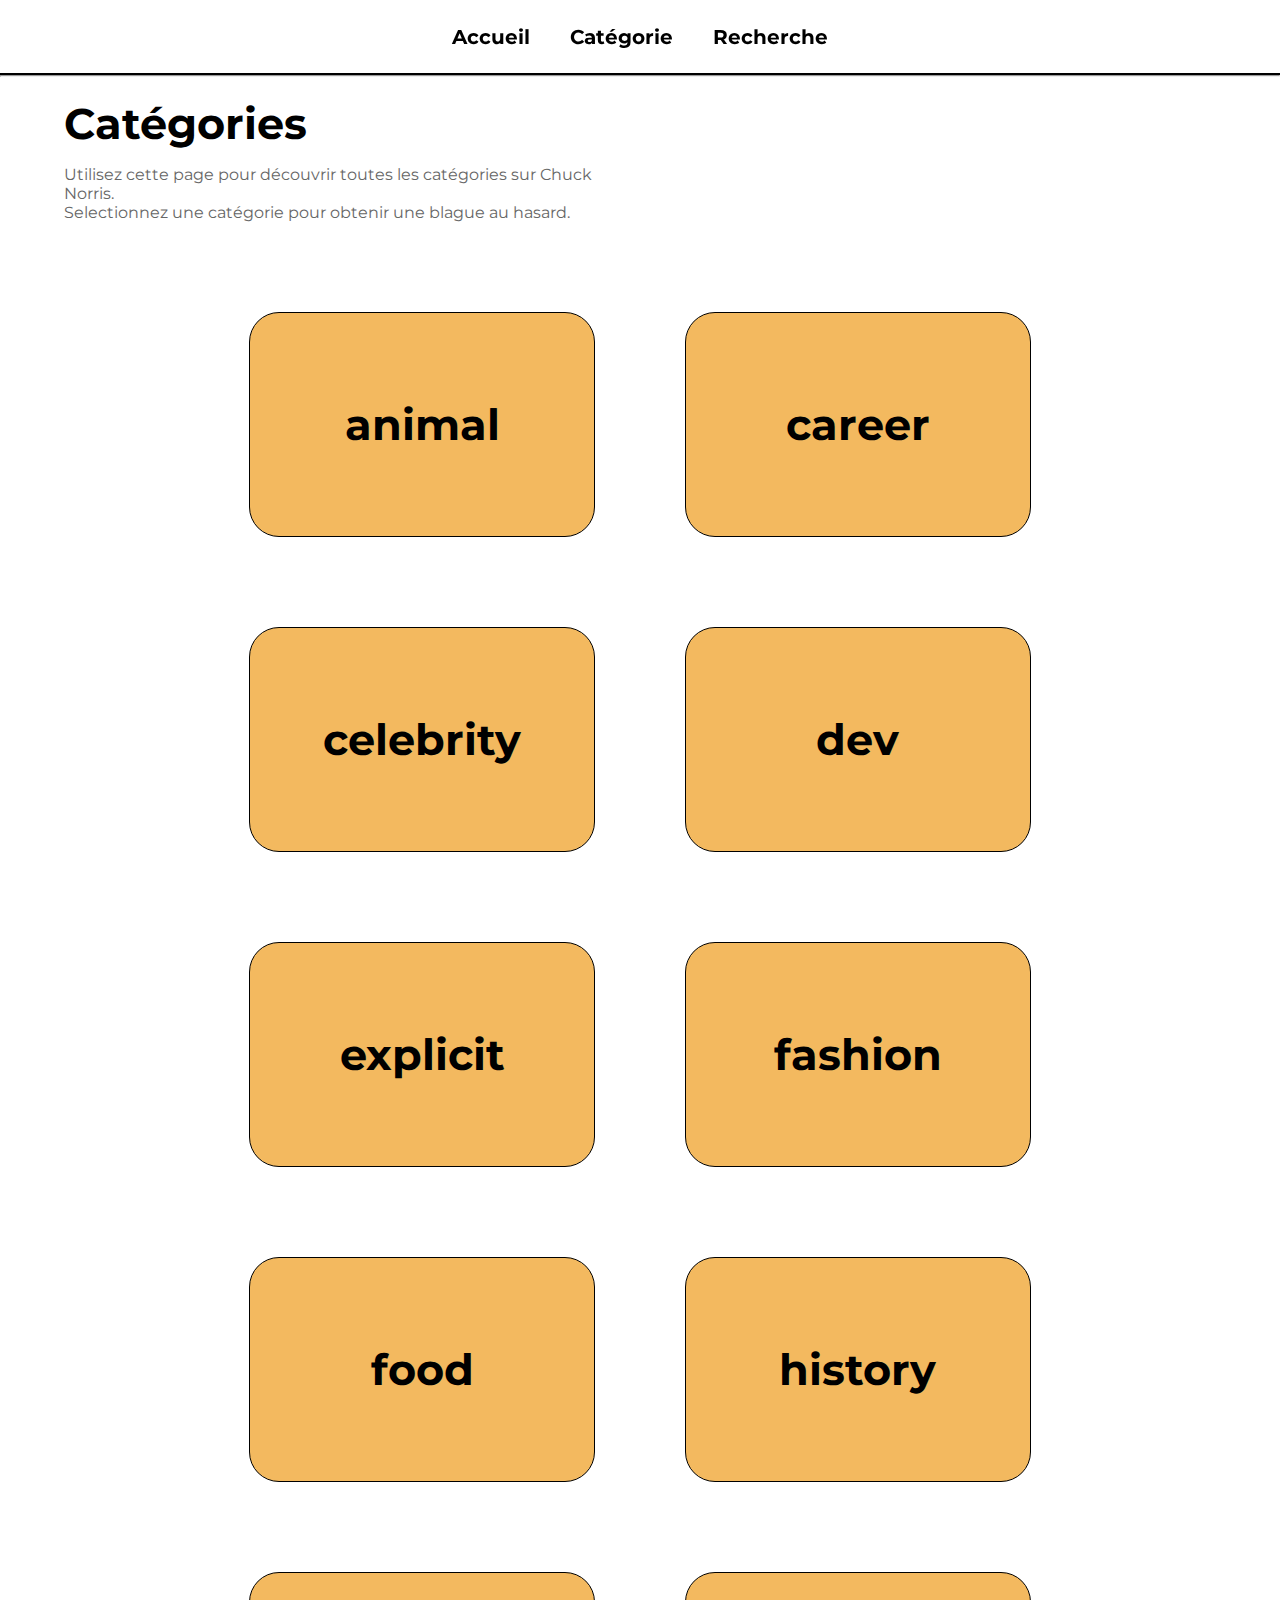
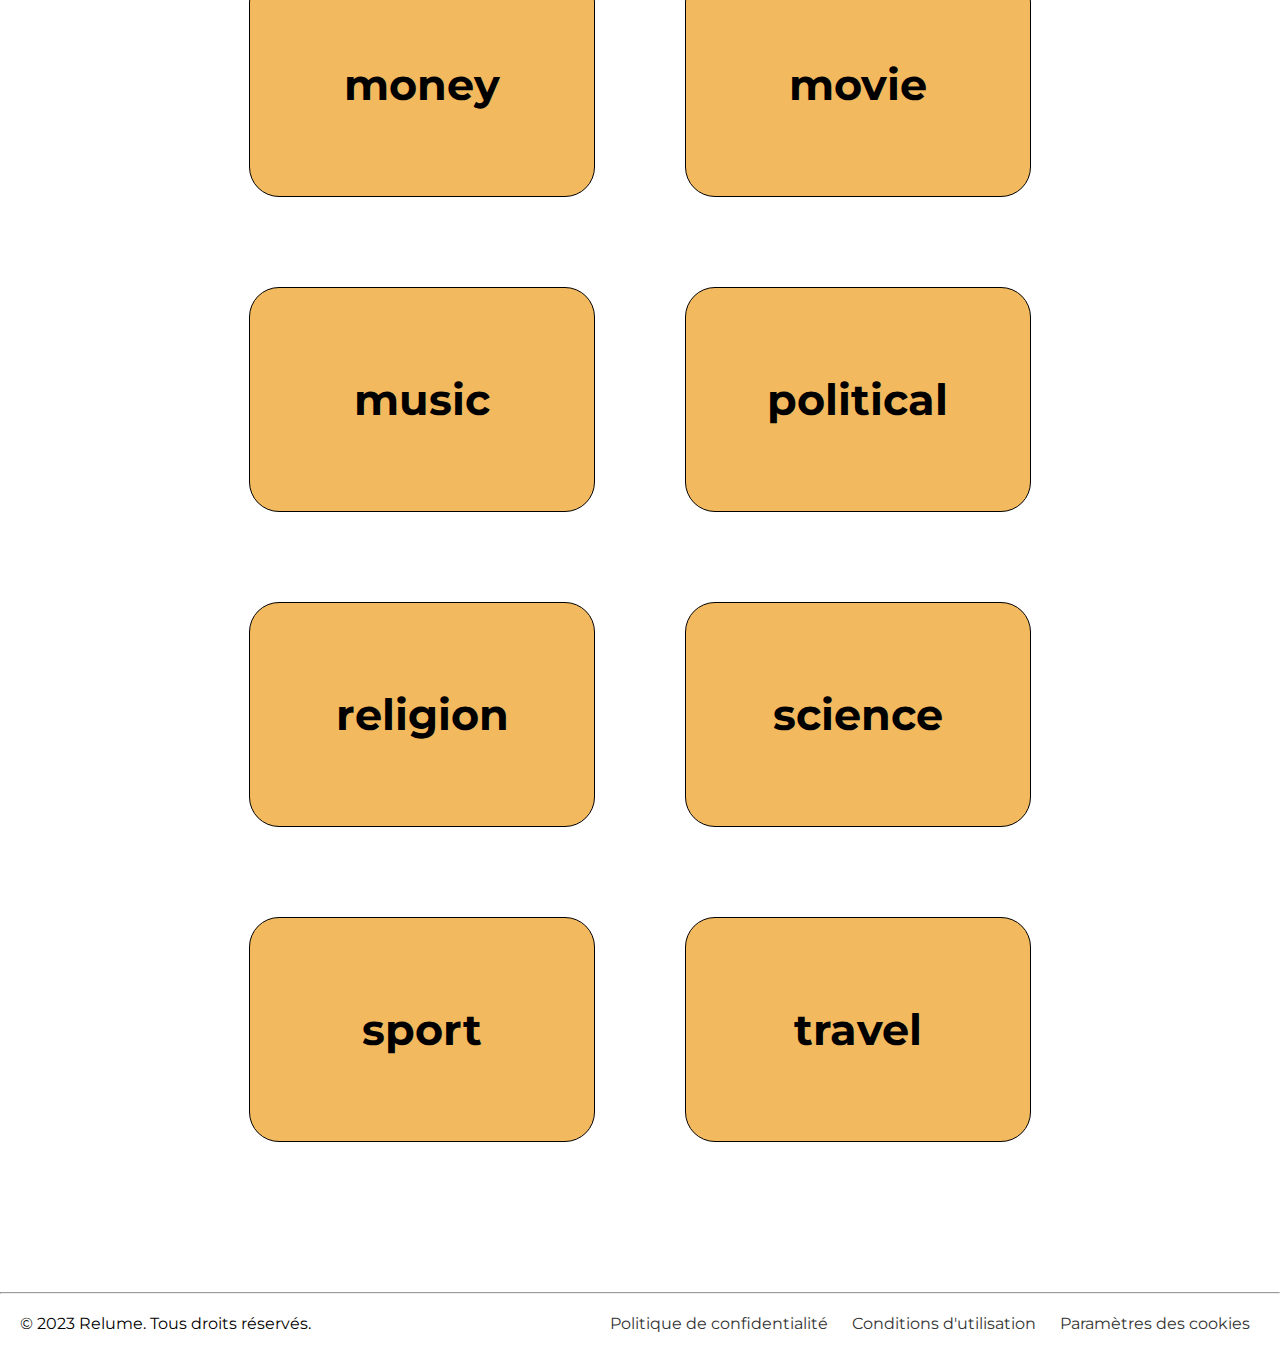
==== categories.html @ d965a2d4 "correction html" ====
<!DOCTYPE html>
<html lang="en">
  <head>
    <meta charset="UTF-8" />
    <link rel="shortcut icon" type="image/x-icon" href="favicon-cn.ico" />
    <meta name="viewport" content="width=device-width, initial-scale=1.0" />
    <link rel="stylesheet" href="styles/footer.css" />
    <link rel="stylesheet" href="styles/navbar.css" />
    <link rel="stylesheet" href="styles/categorie.css" />
    <link rel="stylesheet" href="styles/styles.css" />

    <title>Catégories</title>
  </head>
  <body>
    <nav>
      <ul>
        <li class="Accueil">
          <a href="./index.html">Accueil</a>
        </li>
        <li class="Categorie">
          <a href="#">Catégorie</a>
        </li>
        <li class="Recherche">
          <a href="recherche.html">Recherche</a>
        </li>
      </ul>
    </nav>
    <hr />

    <main>
    <!-- Section de categories  -->
    <section id="section-categorie">
      <div id="entête">
        <h1>Catégories</h1>
        <p id="description">
          Utilisez cette page pour découvrir toutes les catégories sur Chuck Norris.
          <br />
          Selectionnez une catégorie pour obtenir une blague au hasard.
        </p>
      </div>

      <div id="bloc-categories"></div>
      <div class="card"></div>
      </section>
    
  </main>
  <hr />
    <footer>
      <p>© 2023 Relume. Tous droits réservés.</p>
      <ul class="list-footer">
        <li><a href="#">Politique de confidentialité</a></li>
        <li><a href="#">Conditions d'utilisation</a></li>
        <li><a href="#">Paramètres des cookies</a></li>
      </ul>
    </footer>
  </body>
  <script type="module" src="js/main.js"></script>
</html>
---- styles/footer.css ----
/* Styles spécifiques pour le footer */
footer {
  padding: 20px;
  text-align: center;
  display: flex;
  justify-content: space-between;
}

.list-footer {
  list-style: none;
  padding: 0;
}

.list-footer li {
  display: inline-block;
  margin: 0 10px;
}

.list-footer li a {
  color: #333;
  text-decoration: none;
}

.list-footer li a:hover {
  text-decoration: underline;
}
---- styles/navbar.css ----
/* Styles par défaut */
html {
  margin-top: 75px;
}

nav {
  height: 75px;
  display: flex;
  justify-content: center;
  align-items: center;
  position: fixed;
  top: 0;
  left: 0;
  width: 100%;
  background-color: rgba(255, 255, 255, 0.441);
  backdrop-filter: blur(10px);
  z-index: 500;
  border-bottom: 2px solid black;
}

nav img {
  height: 50px; /* Ajustez la hauteur du logo selon vos besoins */
  margin-left: 20px; /* Ajoutez une marge à gauche pour séparer le logo des liens */
  object-fit: contain;
}

nav a {
  color: var(--text-color);
  text-decoration: none;
  font-size: 20px;
  font-weight: bold;
}

nav ul {
  list-style-type: none;
  padding: 0;
  margin: 0;
  display: flex;
  gap: 20px;
}

nav li {
  color: black;
  padding: 10px;
  transition: all 0.3s ease;
}

nav li a {
  transition: all 0.3s ease;
  overflow: hidden;
  position: relative;
}

nav li a::after {
  content: "";
  width: 0%;
  height: 2px;
  background-color: #c84747;
  display: block;
  position: absolute;
  transition: all 0.3s ease;
}

nav li:hover a {
  color: #c84747;
}

nav li:hover a::after {
  width: 100%;
}

/* Media-query pour les petits écrans */
@media (max-width: 900px) {
  nav {
    height: auto;
    justify-content: flex-start;
    padding: 10px 20px;
  }

  nav ul {
    flex-direction: column;
    gap: 10px;
  }

  nav li {
    padding: 5px 0;
  }

  nav .logo {
    display: none; /* Masquer le logo sur les petits écrans */
  }
}
---- styles/categorie.css ----
main {
    padding: 0 5%;
    width: 100%;
    display: flex;
    flex-direction: row;
    position: relative;
  }

  main > section {
    margin-top: 40px;
    flex: 1 1 auto;
    
  }

  #section-categorie h1 {
    font-size: 2.7em;
  }
  
  #section-categorie {
    margin: 20px 0;
  }
  
  #description {
    color: #666;
    text-align: start;
    margin-top: 15px;
    width: 50%;
  }

#bloc-categories {
    margin: 10vh 0;
    display: flex;
    align-items: center;
    justify-content: center;
    flex-wrap: wrap;
    width: 100%;
    gap: 10vh;
}

.categorie {
    border-radius: 30px;
    border: 1px solid black;
    display: flex;
    align-items: center;
    justify-content: center;
    width: 30%;
    height: 25vh;
    background-color: #f3b95f;
    transition: all .3s ease;
    overflow: hidden;
}

.categorie h1 {
    font-size: 30px;
    transition: all .3s ease;
}

.categorie:hover {
    cursor: pointer;
    transform: scale(1.05);
}


.card {
    width: 50%;
    flex-direction: column;
    padding: 20px;
}
.card h1 {
    transform: translate(0, -300%);
}
.card p {
    transform: translate(0, -50%);
    width: 90%;
    text-align: center;
    font-size: 20px;
}
---- styles/styles.css ----
/* Importation de la police Roboto */
@import url("https://fonts.googleapis.com/css2?family=Montserrat:ital,wght@0,100..900;1,100..900&display=swap");
/* Définition des principales couleurs */
:root {
  --text-color: #000000; /* (Texte presque blanc) */
  --background: #ffffff; /* (Fond bleu foncé) */
  --background-button: #bebebe;
  --main-green: rgb(26, 188, 156);
  --active-green: rgb(20, 156, 128);
  --almost-black: #2d2d2d;
  --orange-span: #f3b95f;
  --rouge-span: #d04848;
}

/* Applique un défilement fluide à tous les liens ancrés */
html {
  scroll-behavior: smooth;

}

/* Réinitialisation des éléments */
* {
  font-family: "Montserrat", sans-serif;
  margin: 0;
  padding: 0;
  box-sizing: border-box;
}

/* Styles généraux du corps de la page */
body {
  background-color: var(--background);
  margin: 0;
  padding: 0;
  color: var(--text-color);
}

/* animation des elements quand ils apparaissent à l'ecran */
.appearsOnScroll {
  visibility: hidden;
}

.visible {
  animation: grow ease .3s;
  visibility: visible;
}

/* Ajustement des images */


  
  /* Responsive */
  
  @media (max-width: 768px) {
    #first,
    #second {
      flex-direction: column;
      text-align: center;
    }
  }

  @keyframes grow {
    from {
      transform: scale(0.7);
      opacity: 0;
    } to {
      transform: scale(1);
      opacity: 1;
    }
  }
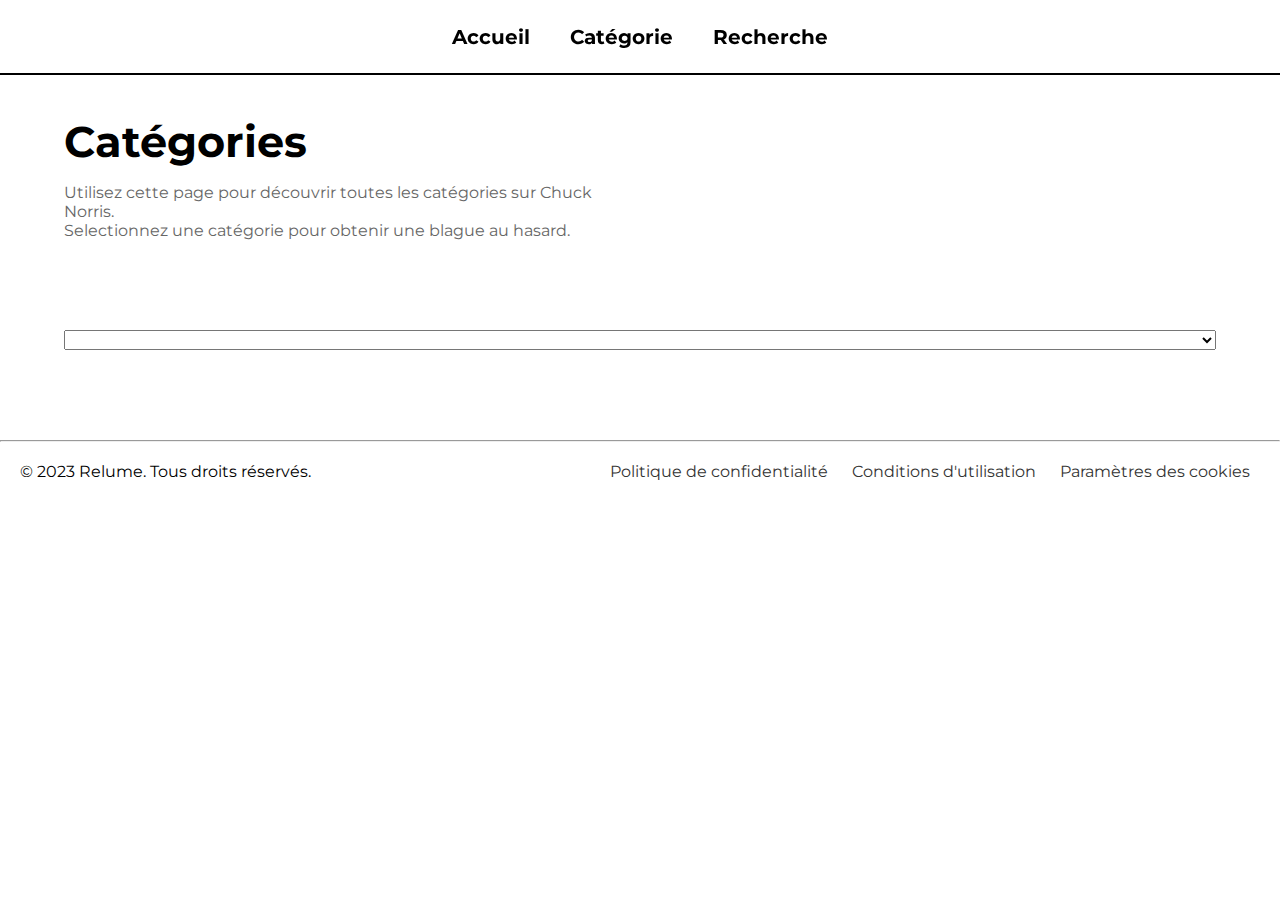
==== commit de69c78d: "premiers changements categories" ====
--- a/categories.html
+++ b/categories.html
@@ -25,7 +25,6 @@
         </li>
       </ul>
     </nav>
-    <hr />
 
     <main>
     <!-- Section de categories  -->
@@ -39,8 +38,7 @@
         </p>
       </div>
 
-      <div id="bloc-categories"></div>
-      <div class="card"></div>
+      <select id="bloc-categories"></select>
       </section>
     
   </main>
--- a/styles/navbar.css
+++ b/styles/navbar.css
@@ -16,6 +16,7 @@
   backdrop-filter: blur(10px);
   z-index: 500;
   border-bottom: 2px solid black;
+  animation: from-top ease .3s;
 }
 
 nav img {
--- a/styles/categorie.css
+++ b/styles/categorie.css
@@ -6,7 +6,7 @@
     position: relative;
   }
 
-  main > section {
+  #section-categorie {
     margin-top: 40px;
     flex: 1 1 auto;
     
@@ -16,9 +16,6 @@
     font-size: 2.7em;
   }
   
-  #section-categorie {
-    margin: 20px 0;
-  }
   
   #description {
     color: #666;
@@ -43,15 +40,15 @@
     display: flex;
     align-items: center;
     justify-content: center;
-    width: 30%;
+    width: 15%;
     height: 25vh;
     background-color: #f3b95f;
     transition: all .3s ease;
     overflow: hidden;
 }
 
-.categorie h1 {
-    font-size: 30px;
+#section-categorie .categorie h1 {
+    font-size: 20px;
     transition: all .3s ease;
 }
 
--- a/styles/styles.css
+++ b/styles/styles.css
@@ -66,4 +66,12 @@
       transform: scale(1);
       opacity: 1;
     }
+  }
+
+  @keyframes from-top {
+    from {
+      height: 0px;
+    } to {
+      height: 75px;
+    }
   }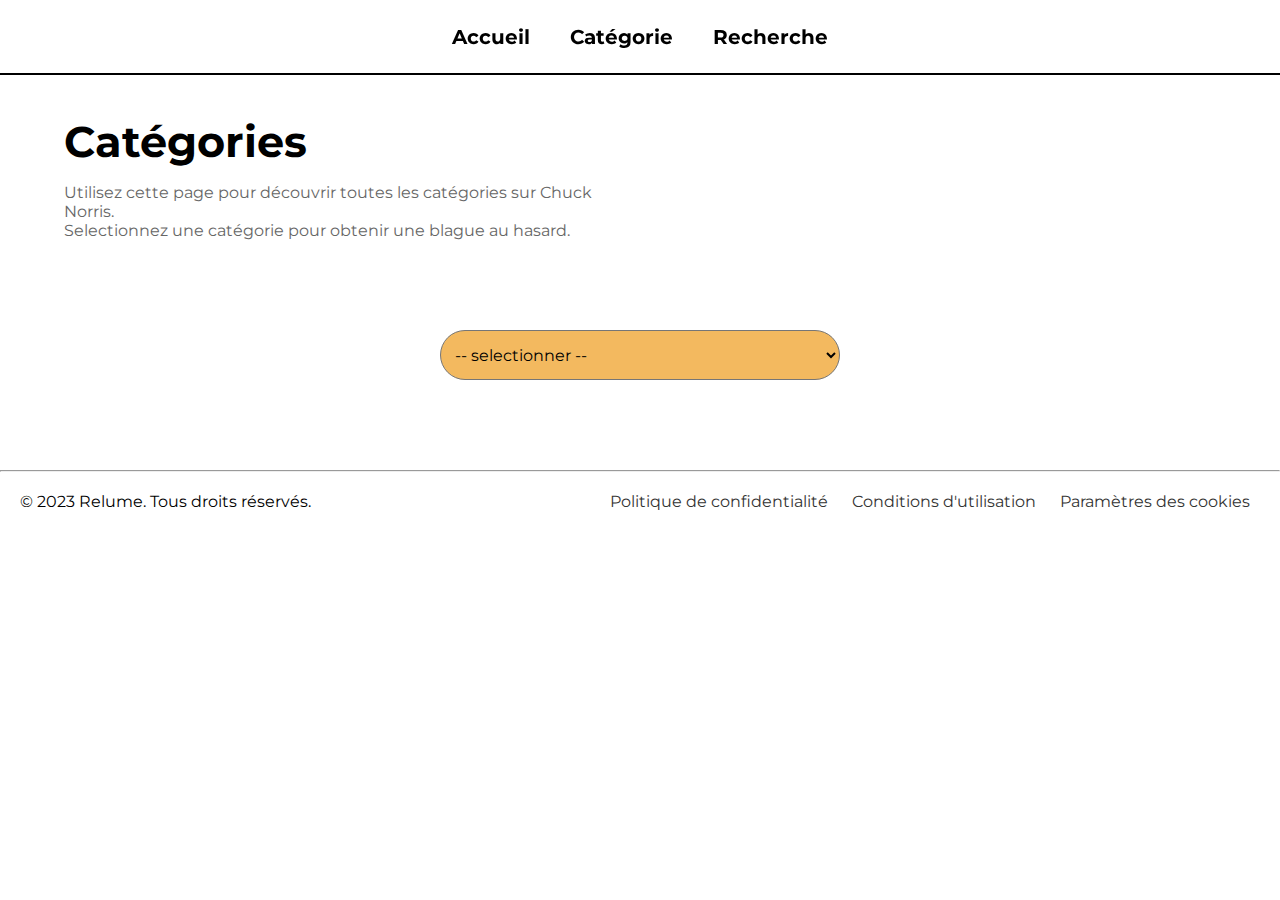
==== commit 14779b86: "categories" ====
--- a/categories.html
+++ b/categories.html
@@ -38,7 +38,10 @@
         </p>
       </div>
 
-      <select id="bloc-categories"></select>
+      <div id="bloc-categories">
+        <select></select>
+      </div>
+      
       </section>
     
   </main>
--- a/styles/categorie.css
+++ b/styles/categorie.css
@@ -32,43 +32,39 @@
     flex-wrap: wrap;
     width: 100%;
     gap: 10vh;
+    flex-direction: column;
 }
 
-.categorie {
-    border-radius: 30px;
-    border: 1px solid black;
-    display: flex;
-    align-items: center;
-    justify-content: center;
-    width: 15%;
-    height: 25vh;
-    background-color: #f3b95f;
-    transition: all .3s ease;
-    overflow: hidden;
+.card {
+  width: 100%; /* Adapter la largeur à 100% pour les petits écrans */
+  max-width: 600px;
+  min-width: 360px;
+  height: fit-content;
+  background: #f3b95f;
+  border: 0.5px solid black;
+  border-radius: 20px;
+  display: flex;
+  align-items: center;
+  justify-content: left;
+  backdrop-filter: blur(10px);
+  transition: 0.3s ease-in-out;
+  padding: 20px;
+  margin-bottom: 10px;
+  animation: grow ease 0.3s;
 }
 
-#section-categorie .categorie h1 {
-    font-size: 20px;
-    transition: all .3s ease;
+.card:hover {
+  cursor: pointer;
+  transform: scale(1.05);
 }
 
-.categorie:hover {
-    cursor: pointer;
-    transform: scale(1.05);
+#bloc-categories select {
+  width: 25em;
+  height: 50px;
+  border-radius: 50px;
+  padding: 10px;
+  background-color: #f3b95f;
+  color: #000; /* Couleur du texte */
+  font-size: 16px; /* Taille de la police */
 }
 
-
-.card {
-    width: 50%;
-    flex-direction: column;
-    padding: 20px;
-}
-.card h1 {
-    transform: translate(0, -300%);
-}
-.card p {
-    transform: translate(0, -50%);
-    width: 90%;
-    text-align: center;
-    font-size: 20px;
-}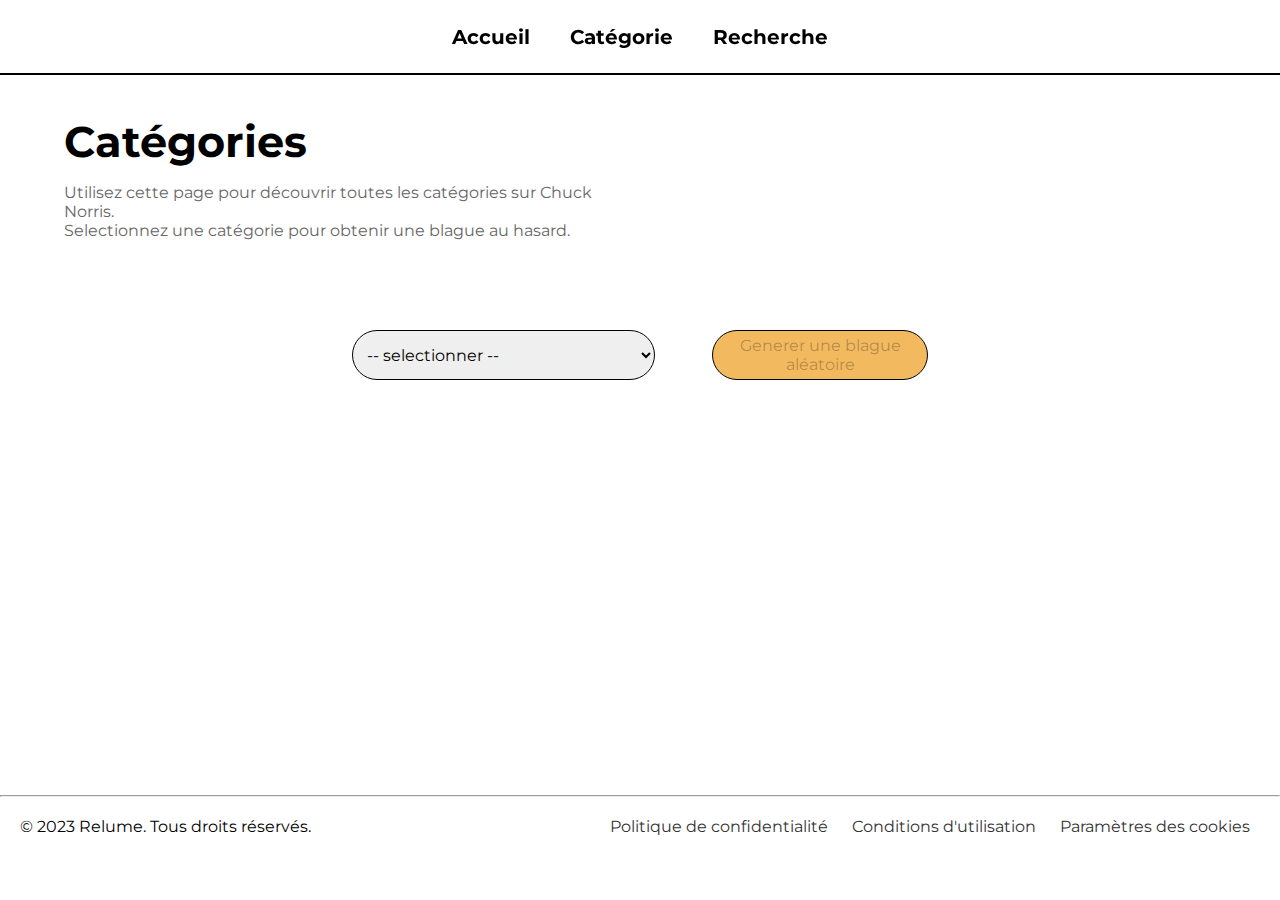
==== commit 0782eaf1: "liste pour selectionner la categorie" ====
--- a/categories.html
+++ b/categories.html
@@ -39,7 +39,12 @@
       </div>
 
       <div id="bloc-categories">
-        <select></select>
+        <div id="search-cat">
+          <select></select>
+          <button disabled>Generer une blague aléatoire</button>
+        </div>
+        
+        <div id="resultats"></div>
       </div>
       
       </section>
--- a/styles/categorie.css
+++ b/styles/categorie.css
@@ -4,6 +4,7 @@
     display: flex;
     flex-direction: row;
     position: relative;
+    min-height: 80vh;
   }
 
   #section-categorie {
@@ -35,6 +36,28 @@
     flex-direction: column;
 }
 
+#search-cat {
+  display: flex;
+  width: 50%;
+  justify-content: center;
+  gap: 10%;
+}
+
+#search-cat button {
+  padding: 0 20px;
+  height: 50px;
+  background-color: #f3b95f;
+  font-size: 16px; /* Taille de la police */
+  border-radius: 50px;
+  border: 1px solid black;
+  cursor: pointer;
+  transition: all .3s ease;
+}
+
+#search-cat button:hover {
+  transform: scale(1.05);
+}
+
 .card {
   width: 100%; /* Adapter la largeur à 100% pour les petits écrans */
   max-width: 600px;
@@ -58,13 +81,26 @@
   transform: scale(1.05);
 }
 
+.textContent {
+  display: flex;
+  width: 100%;
+  justify-content: space-between;
+  margin-bottom: 20px;
+}
+
+.h1 {
+  font-size: 20px;
+  font-weight: bold;
+  text-align: center;
+}
+
 #bloc-categories select {
   width: 25em;
   height: 50px;
   border-radius: 50px;
   padding: 10px;
-  background-color: #f3b95f;
   color: #000; /* Couleur du texte */
   font-size: 16px; /* Taille de la police */
+  border: 1px solid black;
 }
 
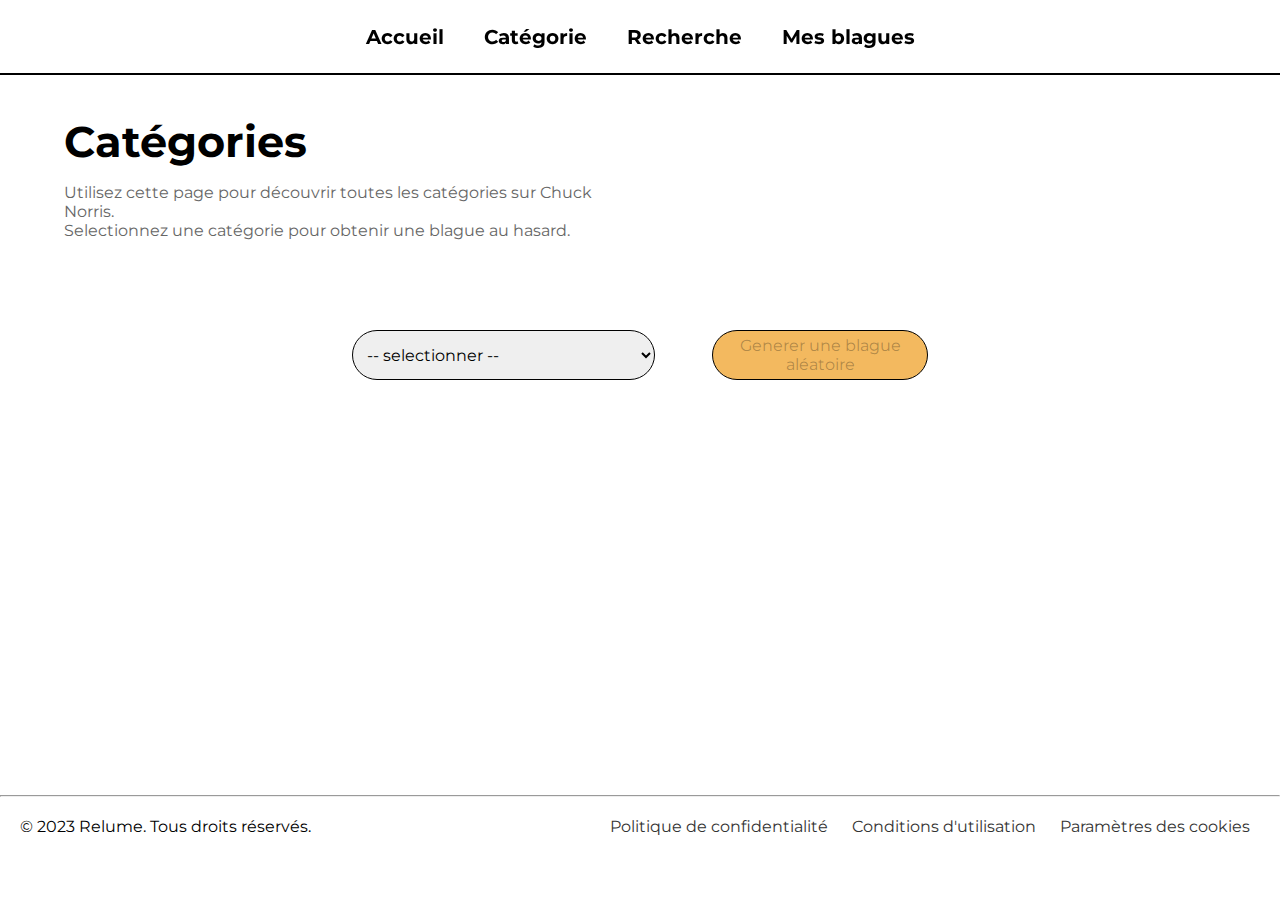
==== commit 73f460bc: "correction nom blagues peferees" ====
--- a/categories.html
+++ b/categories.html
@@ -22,6 +22,9 @@
         </li>
         <li class="Recherche">
           <a href="recherche.html">Recherche</a>
+        </li>
+        <li class="Favoris">
+          <a href="mes_blagues.html">Mes blagues</a>
         </li>
       </ul>
     </nav>
--- a/styles/categorie.css
+++ b/styles/categorie.css
@@ -76,16 +76,17 @@
   animation: grow ease 0.3s;
 }
 
-.card:hover {
-  cursor: pointer;
-  transform: scale(1.05);
+.textBox {
+  width: 100%;
 }
+
 
 .textContent {
   display: flex;
   width: 100%;
   justify-content: space-between;
   margin-bottom: 20px;
+  font-size: 15px;
 }
 
 .h1 {
@@ -104,3 +105,17 @@
   border: 1px solid black;
 }
 
+.imgheart {
+  width: 50px;
+  background-color: #c84747;
+  padding: 12px;
+  background-clip: padding-box;
+  border-radius: 20px;
+  border: 1px solid black;
+  transition: all .3s ease;
+}
+
+.imgheart:hover {
+  cursor: pointer;
+  padding: 9px;
+}--- a/styles/styles.css
+++ b/styles/styles.css
@@ -40,9 +40,101 @@
 }
 
 .visible {
-  animation: grow ease .3s;
+  animation: grow .3s ease;
   visibility: visible;
 }
+
+.wrapper {
+  width: 200px;
+  height: 60px;
+  position: relative;
+  z-index: 1;
+  visibility: hidden;
+  margin-top: 30px;
+}
+
+.circle {
+  width: 20px;
+  height: 20px;
+  position: absolute;
+  border-radius: 50%;
+  background-color: #000000;
+  left: 15%;
+  transform-origin: 50%;
+  animation: circle7124 .5s alternate infinite ease;
+}
+
+@keyframes circle7124 {
+  0% {
+    top: 60px;
+    height: 5px;
+    border-radius: 50px 50px 25px 25px;
+    transform: scaleX(1.7);
+  }
+
+  40% {
+    height: 20px;
+    border-radius: 50%;
+    transform: scaleX(1);
+  }
+
+  100% {
+    top: 0%;
+  }
+}
+
+.circle:nth-child(2) {
+  left: 45%;
+  animation-delay: .2s;
+}
+
+.circle:nth-child(3) {
+  left: auto;
+  right: 15%;
+  animation-delay: .3s;
+}
+
+.shadow {
+  width: 20px;
+  height: 4px;
+  border-radius: 50%;
+  background-color: rgba(0,0,0,0.9);
+  position: absolute;
+  top: 62px;
+  transform-origin: 50%;
+  z-index: -1;
+  left: 15%;
+  filter: blur(1px);
+  animation: shadow046 .5s alternate infinite ease;
+}
+
+@keyframes shadow046 {
+  0% {
+    transform: scaleX(1.5);
+  }
+
+  40% {
+    transform: scaleX(1);
+    opacity: .7;
+  }
+
+  100% {
+    transform: scaleX(.2);
+    opacity: .4;
+  }
+}
+
+.shadow:nth-child(4) {
+  left: 45%;
+  animation-delay: .2s
+}
+
+.shadow:nth-child(5) {
+  left: auto;
+  right: 15%;
+  animation-delay: .3s;
+}
+
 
 /* Ajustement des images */
 
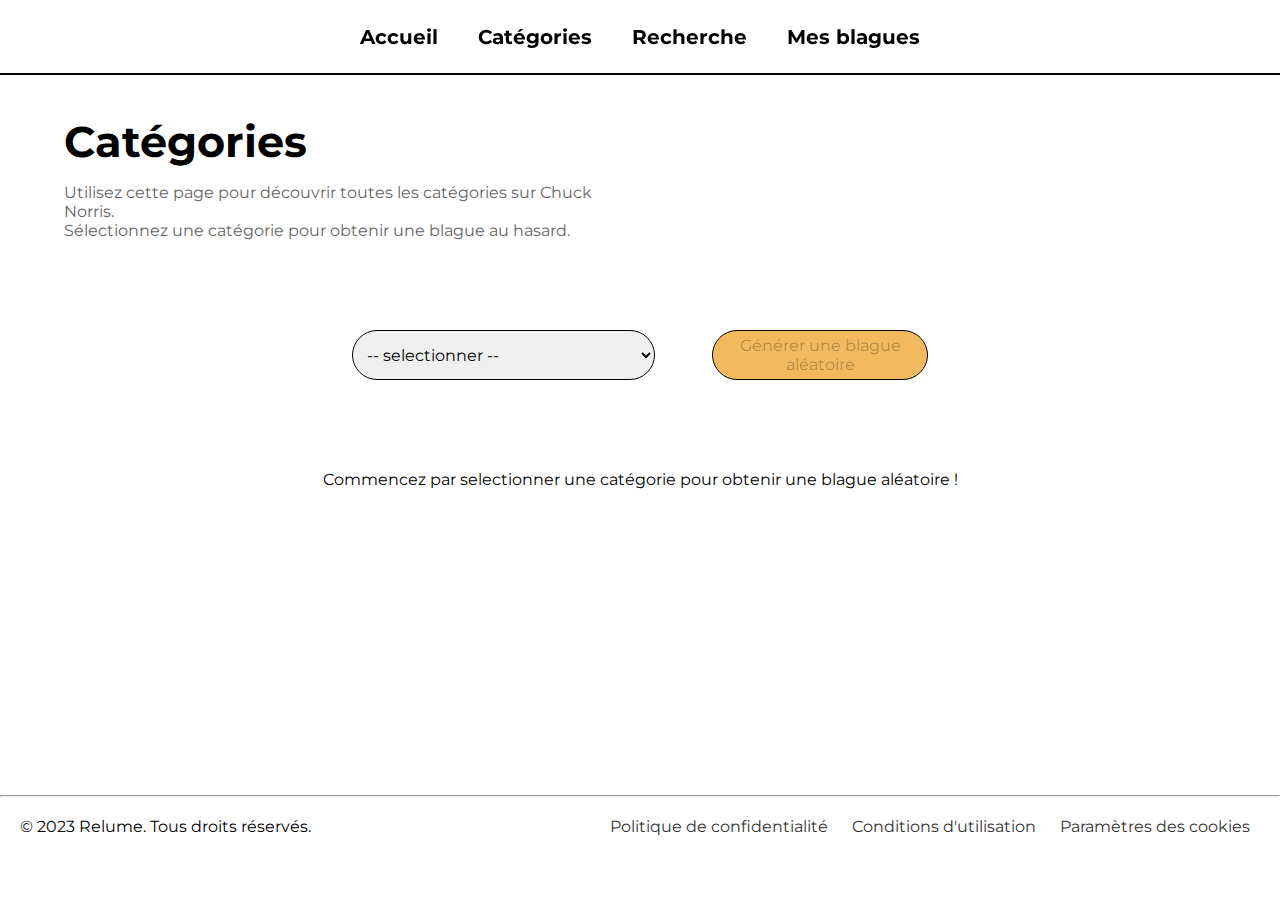
==== commit 6930a96a: "faute + correxction indexation" ====
--- a/categories.html
+++ b/categories.html
@@ -18,7 +18,7 @@
           <a href="./index.html">Accueil</a>
         </li>
         <li class="Categorie">
-          <a href="#">Catégorie</a>
+          <a href="#">Catégories</a>
         </li>
         <li class="Recherche">
           <a href="recherche.html">Recherche</a>
@@ -30,30 +30,29 @@
     </nav>
 
     <main>
-    <!-- Section de categories  -->
-    <section id="section-categorie">
-      <div id="entête">
-        <h1>Catégories</h1>
-        <p id="description">
-          Utilisez cette page pour découvrir toutes les catégories sur Chuck Norris.
-          <br />
-          Selectionnez une catégorie pour obtenir une blague au hasard.
-        </p>
-      </div>
+      <!-- Section des catégories -->
+      <section id="section-categorie">
+        <div id="entête">
+          <h1>Catégories</h1>
+          <p id="description">
+            Utilisez cette page pour découvrir toutes les catégories sur Chuck
+            Norris.
+            <br />
+            Sélectionnez une catégorie pour obtenir une blague au hasard.
+          </p>
+        </div>
 
-      <div id="bloc-categories">
-        <div id="search-cat">
-          <select></select>
-          <button disabled>Generer une blague aléatoire</button>
+        <div id="bloc-categories">
+          <div id="search-cat">
+            <select></select>
+            <button disabled>Générer une blague aléatoire</button>
+          </div>
+
+          <div id="resultats"></div>
         </div>
-        
-        <div id="resultats"></div>
-      </div>
-      
       </section>
-    
-  </main>
-  <hr />
+    </main>
+    <hr />
     <footer>
       <p>© 2023 Relume. Tous droits réservés.</p>
       <ul class="list-footer">
--- a/styles/categorie.css
+++ b/styles/categorie.css
@@ -76,24 +76,17 @@
   animation: grow ease 0.3s;
 }
 
-.textBox {
-  width: 100%;
-}
 
 
 .textContent {
   display: flex;
-  width: 100%;
   justify-content: space-between;
   margin-bottom: 20px;
   font-size: 15px;
+  width: 100%;
+  gap: 20px;
 }
 
-.h1 {
-  font-size: 20px;
-  font-weight: bold;
-  text-align: center;
-}
 
 #bloc-categories select {
   width: 25em;
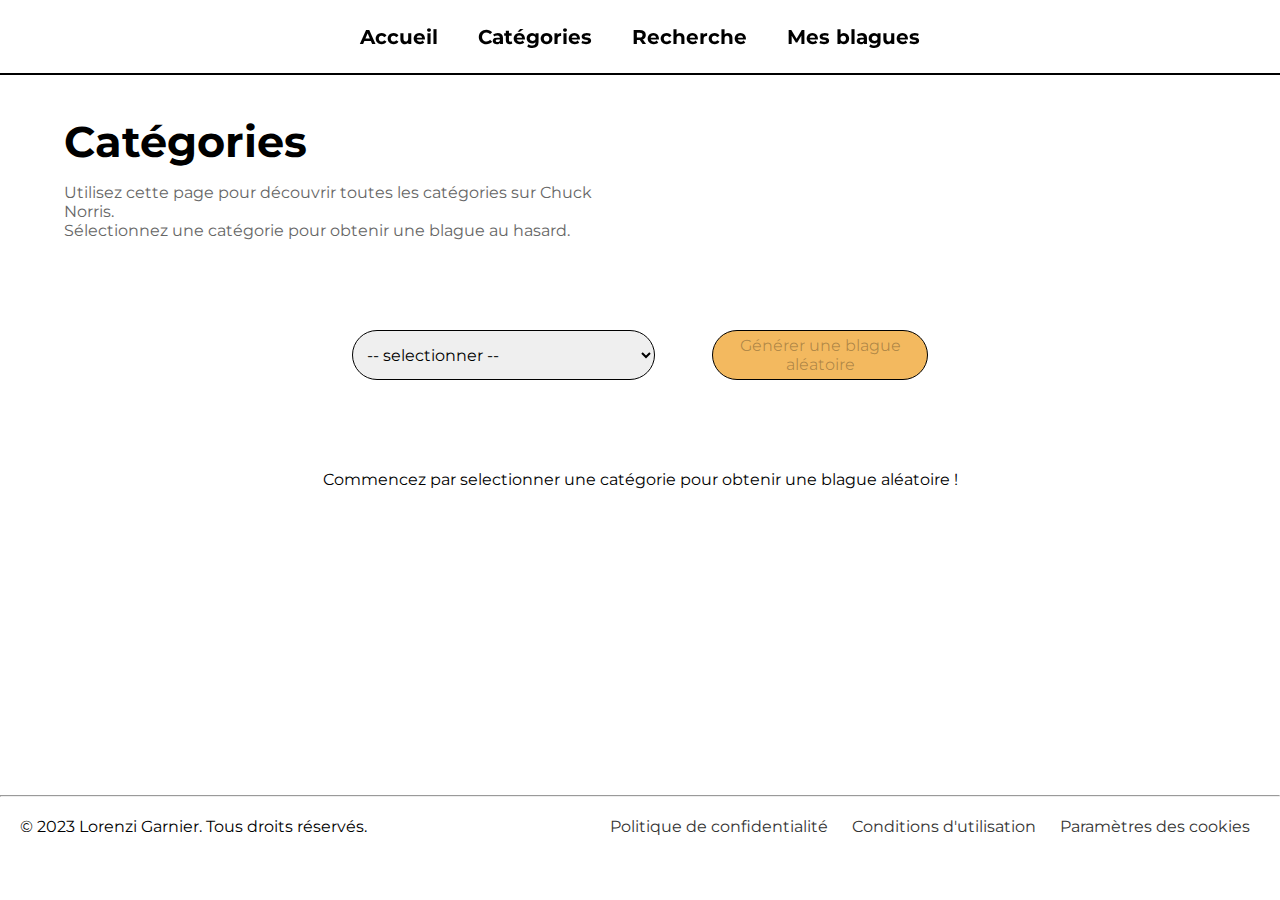
==== commit 2365b51d: "footer correction" ====
--- a/categories.html
+++ b/categories.html
@@ -54,7 +54,7 @@
     </main>
     <hr />
     <footer>
-      <p>© 2023 Relume. Tous droits réservés.</p>
+      <p>© 2023 Lorenzi Garnier. Tous droits réservés.</p>
       <ul class="list-footer">
         <li><a href="#">Politique de confidentialité</a></li>
         <li><a href="#">Conditions d'utilisation</a></li>
